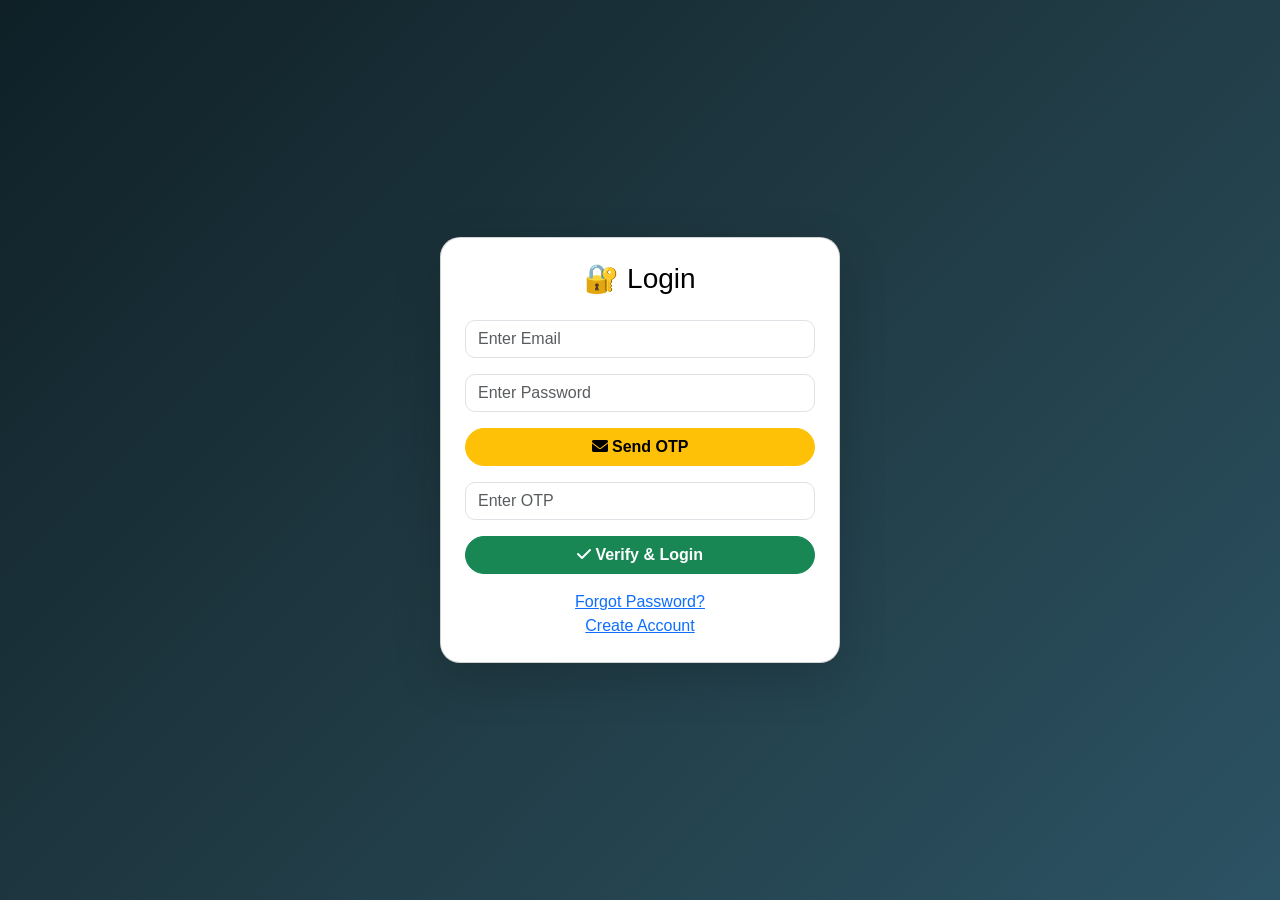
==== login.html @ 3960b7c8 "Add files via upload" ====
<!DOCTYPE html>
<html lang="en">
<head>
    <meta charset="UTF-8">
    <title>Login - Gym AI System</title>
    <meta name="viewport" content="width=device-width, initial-scale=1">

    <!-- Bootstrap -->
    <link href="https://cdn.jsdelivr.net/npm/bootstrap@5.3.0/dist/css/bootstrap.min.css" rel="stylesheet">

    <!-- Icons -->
    <link rel="stylesheet" href="https://cdnjs.cloudflare.com/ajax/libs/font-awesome/6.0.0/css/all.min.css">

    <!-- Custom Style -->
    <link rel="stylesheet" href="style.css">
</head>

<body>

<!-- 🔥 STEP 1: SPINNER HTML -->
<div id="loader" style="
    display:none;
    position:fixed;
    top:0;
    left:0;
    width:100%;
    height:100%;
    background:rgba(0,0,0,0.6);
    z-index:9999;
    justify-content:center;
    align-items:center;
">
    <div class="spinner-border text-light" style="width:3rem; height:3rem;"></div>
</div>

<div class="container d-flex justify-content-center align-items-center" style="min-height:100vh;">
    
    <div class="card p-4 shadow-lg" style="width:100%; max-width:400px; border-radius:20px;">
        
        <h3 class="text-center mb-4">🔐 Login</h3>

        <!-- EMAIL -->
        <input type="email" id="email" class="form-control mb-3" placeholder="Enter Email">

        <!-- PASSWORD -->
        <input type="password" id="password" class="form-control mb-3" placeholder="Enter Password">

        <!-- SEND OTP -->
        <button onclick="sendOTP()" class="btn btn-warning w-100 mb-3">
            <i class="fas fa-envelope"></i> Send OTP
        </button>

        <!-- OTP -->
        <input type="text" id="otp" class="form-control mb-3" placeholder="Enter OTP">

        <!-- VERIFY -->
        <button onclick="verifyOTP()" class="btn btn-success w-100 mb-3">
            <i class="fas fa-check"></i> Verify & Login
        </button>

        <!-- LINKS -->
        <div class="text-center">
            <a href="forgot_password.html">Forgot Password?</a><br>
            <a href="register.html">Create Account</a>
        </div>

    </div>
</div>

<script>
let userEmail = "";

// 🔥 STEP 2: FUNCTIONS
function showLoader() {
    document.getElementById("loader").style.display = "flex";
}

function hideLoader() {
    document.getElementById("loader").style.display = "none";
}

// 🔥 STEP 3: UPDATED sendOTP()
function sendOTP() {
    userEmail = document.getElementById("email").value;

    if (!userEmail) {
        alert("Enter email first!");
        return;
    }

    showLoader();

    fetch("http://127.0.0.1:5000/send_otp", {
        method: "POST",
        headers: {
            "Content-Type": "application/json"
        },
        body: JSON.stringify({ email: userEmail })
    })
    .then(res => res.json())
    .then(() => {
        hideLoader();
        alert("OTP sent!");
    })
    .catch(() => {
        hideLoader();
        alert("Error sending OTP");
    });
}

// 🔥 STEP 3: UPDATED verifyOTP()
function verifyOTP() {
    const otp = document.getElementById("otp").value;

    if (!otp) {
        alert("Enter OTP!");
        return;
    }

    showLoader();

    fetch("http://127.0.0.1:5000/verify_otp", {
        method: "POST",
        headers: {
            "Content-Type": "application/json"
        },
        body: JSON.stringify({
            email: userEmail,
            otp: otp
        })
    })
    .then(res => res.json())
    .then(data => {
        hideLoader();

        if (data.message === "OTP verified") {
            alert("Login successful!");

            localStorage.setItem("loggedInUser", userEmail);
            window.location.href = "member_dashboard.html";
        } else {
            alert("Invalid OTP!");
        }
    })
    .catch(() => {
        hideLoader();
        alert("Verification failed");
    });
}
</script>

</body>
</html>
---- style.css ----
/* BACKGROUND */
body {
    background: linear-gradient(135deg, #0f2027, #203a43, #2c5364);
    font-family: 'Segoe UI', sans-serif;
    color: white;
}

/* CARD DESIGN */
.card {
    border-radius: 15px;
    background: #ffffff;
    color: black;
    box-shadow: 0 10px 25px rgba(0,0,0,0.3);
}

/* BUTTONS */
.btn {
    border-radius: 25px;
    font-weight: bold;
    transition: 0.3s;
}

.btn:hover {
    transform: scale(1.05);
}

/* INPUTS */
input, select {
    border-radius: 10px !important;
}

/* HEADINGS */
h2, h4 {
    font-weight: bold;
}

/* NAVBAR */
.navbar {
    background: #000 !important;
}

/* FOOTER */
footer {
    text-align: center;
    padding: 15px;
    background: #000;
    color: white;
}
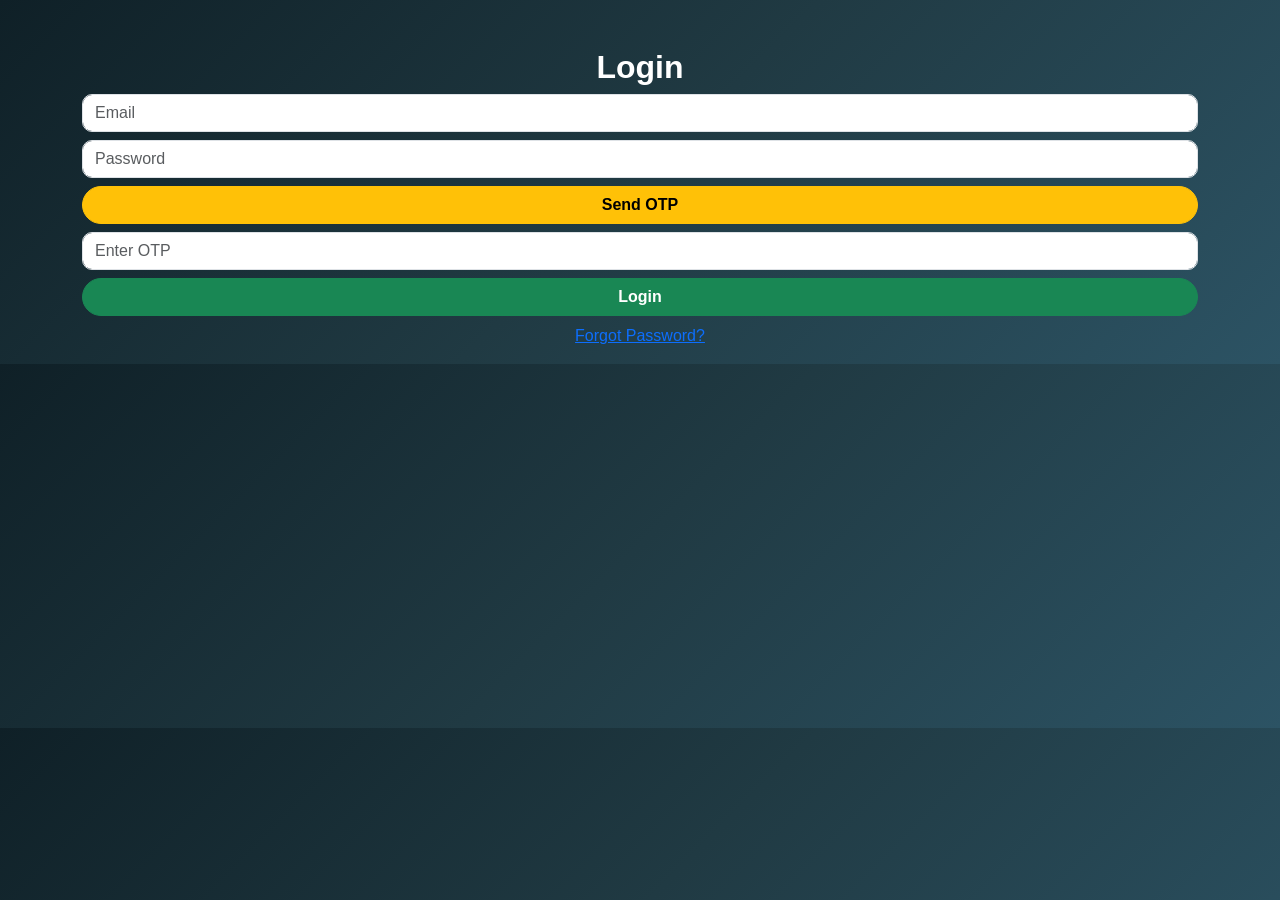
==== commit 8f228401: "Add files via upload" ====
--- a/login.html
+++ b/login.html
@@ -5,125 +5,52 @@
     <title>Login - Gym AI System</title>
     <meta name="viewport" content="width=device-width, initial-scale=1">
 
-    <!-- Bootstrap -->
     <link href="https://cdn.jsdelivr.net/npm/bootstrap@5.3.0/dist/css/bootstrap.min.css" rel="stylesheet">
-
-    <!-- Icons -->
-    <link rel="stylesheet" href="https://cdnjs.cloudflare.com/ajax/libs/font-awesome/6.0.0/css/all.min.css">
-
-    <!-- Custom Style -->
     <link rel="stylesheet" href="style.css">
 </head>
 
 <body>
 
-<!-- 🔥 STEP 1: SPINNER HTML -->
-<div id="loader" style="
-    display:none;
-    position:fixed;
-    top:0;
-    left:0;
-    width:100%;
-    height:100%;
-    background:rgba(0,0,0,0.6);
-    z-index:9999;
-    justify-content:center;
-    align-items:center;
-">
-    <div class="spinner-border text-light" style="width:3rem; height:3rem;"></div>
-</div>
+<div class="container mt-5">
+    <h2 class="text-center">Login</h2>
 
-<div class="container d-flex justify-content-center align-items-center" style="min-height:100vh;">
-    
-    <div class="card p-4 shadow-lg" style="width:100%; max-width:400px; border-radius:20px;">
-        
-        <h3 class="text-center mb-4">🔐 Login</h3>
+    <input type="email" id="email" class="form-control mb-2" placeholder="Email">
+    <input type="password" id="password" class="form-control mb-2" placeholder="Password">
 
-        <!-- EMAIL -->
-        <input type="email" id="email" class="form-control mb-3" placeholder="Enter Email">
+    <button onclick="sendOTP()" class="btn btn-warning w-100 mb-2">Send OTP</button>
 
-        <!-- PASSWORD -->
-        <input type="password" id="password" class="form-control mb-3" placeholder="Enter Password">
+    <input type="text" id="otp" class="form-control mb-2" placeholder="Enter OTP">
 
-        <!-- SEND OTP -->
-        <button onclick="sendOTP()" class="btn btn-warning w-100 mb-3">
-            <i class="fas fa-envelope"></i> Send OTP
-        </button>
+    <button onclick="verifyOTP()" class="btn btn-success w-100">Login</button>
 
-        <!-- OTP -->
-        <input type="text" id="otp" class="form-control mb-3" placeholder="Enter OTP">
-
-        <!-- VERIFY -->
-        <button onclick="verifyOTP()" class="btn btn-success w-100 mb-3">
-            <i class="fas fa-check"></i> Verify & Login
-        </button>
-
-        <!-- LINKS -->
-        <div class="text-center">
-            <a href="forgot_password.html">Forgot Password?</a><br>
-            <a href="register.html">Create Account</a>
-        </div>
-
-    </div>
+    <p class="text-center mt-2">
+        <a href="forgot_password.html">Forgot Password?</a>
+    </p>
 </div>
 
 <script>
 let userEmail = "";
 
-// 🔥 STEP 2: FUNCTIONS
-function showLoader() {
-    document.getElementById("loader").style.display = "flex";
-}
-
-function hideLoader() {
-    document.getElementById("loader").style.display = "none";
-}
-
-// 🔥 STEP 3: UPDATED sendOTP()
+// SEND OTP
 function sendOTP() {
     userEmail = document.getElementById("email").value;
 
-    if (!userEmail) {
-        alert("Enter email first!");
-        return;
-    }
-
-    showLoader();
-
-    fetch("http://127.0.0.1:5000/send_otp", {
+    fetch("https://gym-ai-project-1.onrender.com/send_otp", {
         method: "POST",
-        headers: {
-            "Content-Type": "application/json"
-        },
+        headers: {"Content-Type": "application/json"},
         body: JSON.stringify({ email: userEmail })
     })
     .then(res => res.json())
-    .then(() => {
-        hideLoader();
-        alert("OTP sent!");
-    })
-    .catch(() => {
-        hideLoader();
-        alert("Error sending OTP");
-    });
+    .then(() => alert("OTP sent!"));
 }
 
-// 🔥 STEP 3: UPDATED verifyOTP()
+// VERIFY OTP
 function verifyOTP() {
     const otp = document.getElementById("otp").value;
 
-    if (!otp) {
-        alert("Enter OTP!");
-        return;
-    }
-
-    showLoader();
-
-    fetch("http://127.0.0.1:5000/verify_otp", {
+    fetch("https://gym-ai-project-1.onrender.com/verify_otp", {
         method: "POST",
-        headers: {
-            "Content-Type": "application/json"
-        },
+        headers: {"Content-Type": "application/json"},
         body: JSON.stringify({
             email: userEmail,
             otp: otp
@@ -131,20 +58,13 @@
     })
     .then(res => res.json())
     .then(data => {
-        hideLoader();
-
         if (data.message === "OTP verified") {
-            alert("Login successful!");
-
+            alert("Login success");
             localStorage.setItem("loggedInUser", userEmail);
             window.location.href = "member_dashboard.html";
         } else {
-            alert("Invalid OTP!");
+            alert("Invalid OTP");
         }
-    })
-    .catch(() => {
-        hideLoader();
-        alert("Verification failed");
     });
 }
 </script>
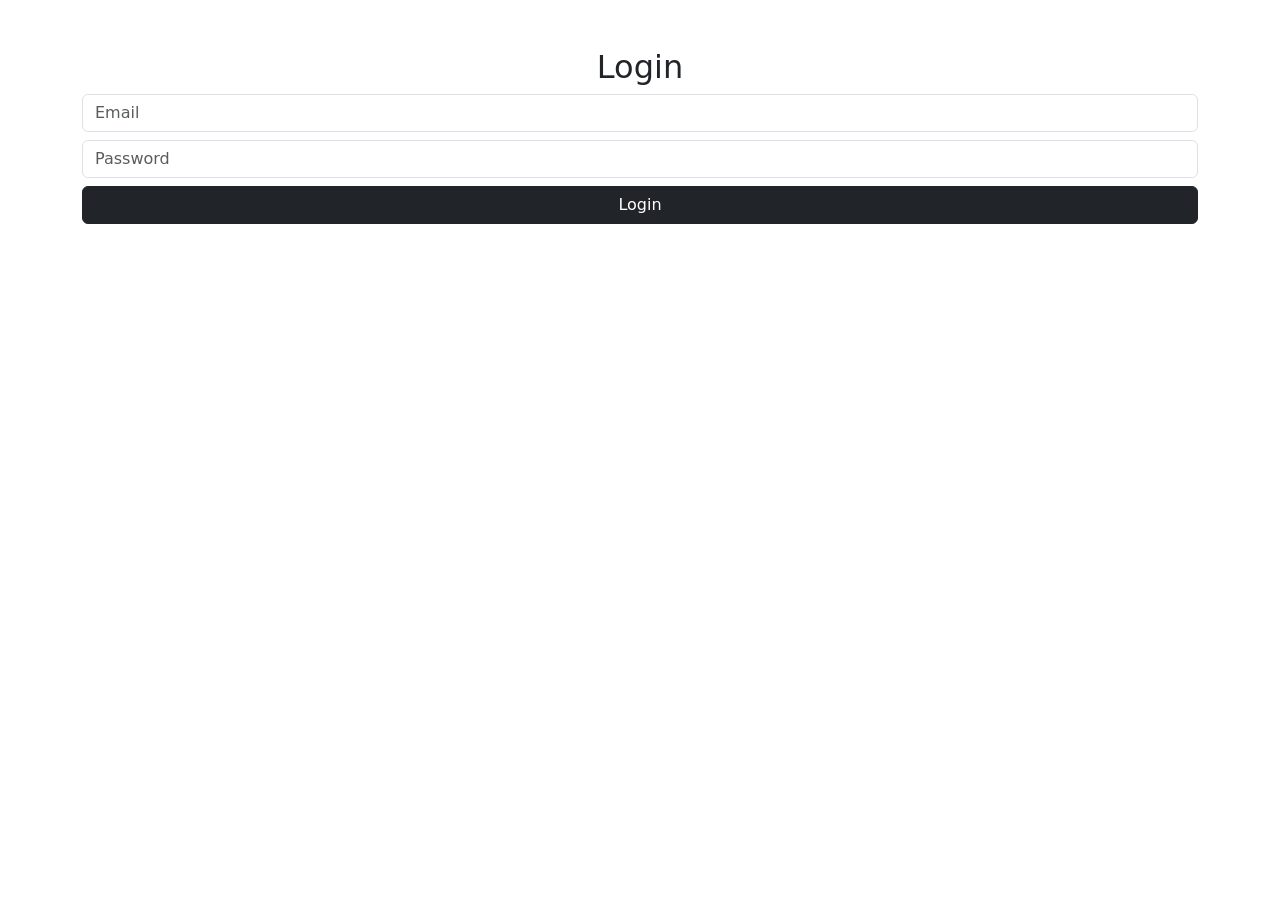
==== commit aea0dec8: "Add files via upload" ====
--- a/login.html
+++ b/login.html
@@ -1,14 +1,9 @@
 <!DOCTYPE html>
-<html lang="en">
+<html>
 <head>
-    <meta charset="UTF-8">
-    <title>Login - Gym AI System</title>
-    <meta name="viewport" content="width=device-width, initial-scale=1">
-
+    <title>Login</title>
     <link href="https://cdn.jsdelivr.net/npm/bootstrap@5.3.0/dist/css/bootstrap.min.css" rel="stylesheet">
-    <link rel="stylesheet" href="style.css">
 </head>
-
 <body>
 
 <div class="container mt-5">
@@ -17,53 +12,30 @@
     <input type="email" id="email" class="form-control mb-2" placeholder="Email">
     <input type="password" id="password" class="form-control mb-2" placeholder="Password">
 
-    <button onclick="sendOTP()" class="btn btn-warning w-100 mb-2">Send OTP</button>
-
-    <input type="text" id="otp" class="form-control mb-2" placeholder="Enter OTP">
-
-    <button onclick="verifyOTP()" class="btn btn-success w-100">Login</button>
-
-    <p class="text-center mt-2">
-        <a href="forgot_password.html">Forgot Password?</a>
-    </p>
+    <button onclick="login()" class="btn btn-dark w-100">Login</button>
 </div>
 
 <script>
-let userEmail = "";
+function login() {
 
-// SEND OTP
-function sendOTP() {
-    userEmail = document.getElementById("email").value;
-
-    fetch("https://gym-ai-project-1.onrender.com/send_otp", {
+    fetch("https://gym-ai-project-1.onrender.com/login", {
         method: "POST",
-        headers: {"Content-Type": "application/json"},
-        body: JSON.stringify({ email: userEmail })
-    })
-    .then(res => res.json())
-    .then(() => alert("OTP sent!"));
-}
-
-// VERIFY OTP
-function verifyOTP() {
-    const otp = document.getElementById("otp").value;
-
-    fetch("https://gym-ai-project-1.onrender.com/verify_otp", {
-        method: "POST",
-        headers: {"Content-Type": "application/json"},
+        headers: {
+            "Content-Type": "application/json"
+        },
         body: JSON.stringify({
-            email: userEmail,
-            otp: otp
+            email: document.getElementById("email").value,
+            password: document.getElementById("password").value
         })
     })
     .then(res => res.json())
     .then(data => {
-        if (data.message === "OTP verified") {
-            alert("Login success");
-            localStorage.setItem("loggedInUser", userEmail);
+        if (data.message === "Login successful") {
+            alert("Login success!");
+            localStorage.setItem("loggedInUser", document.getElementById("email").value);
             window.location.href = "member_dashboard.html";
         } else {
-            alert("Invalid OTP");
+            alert("Invalid credentials");
         }
     });
 }
